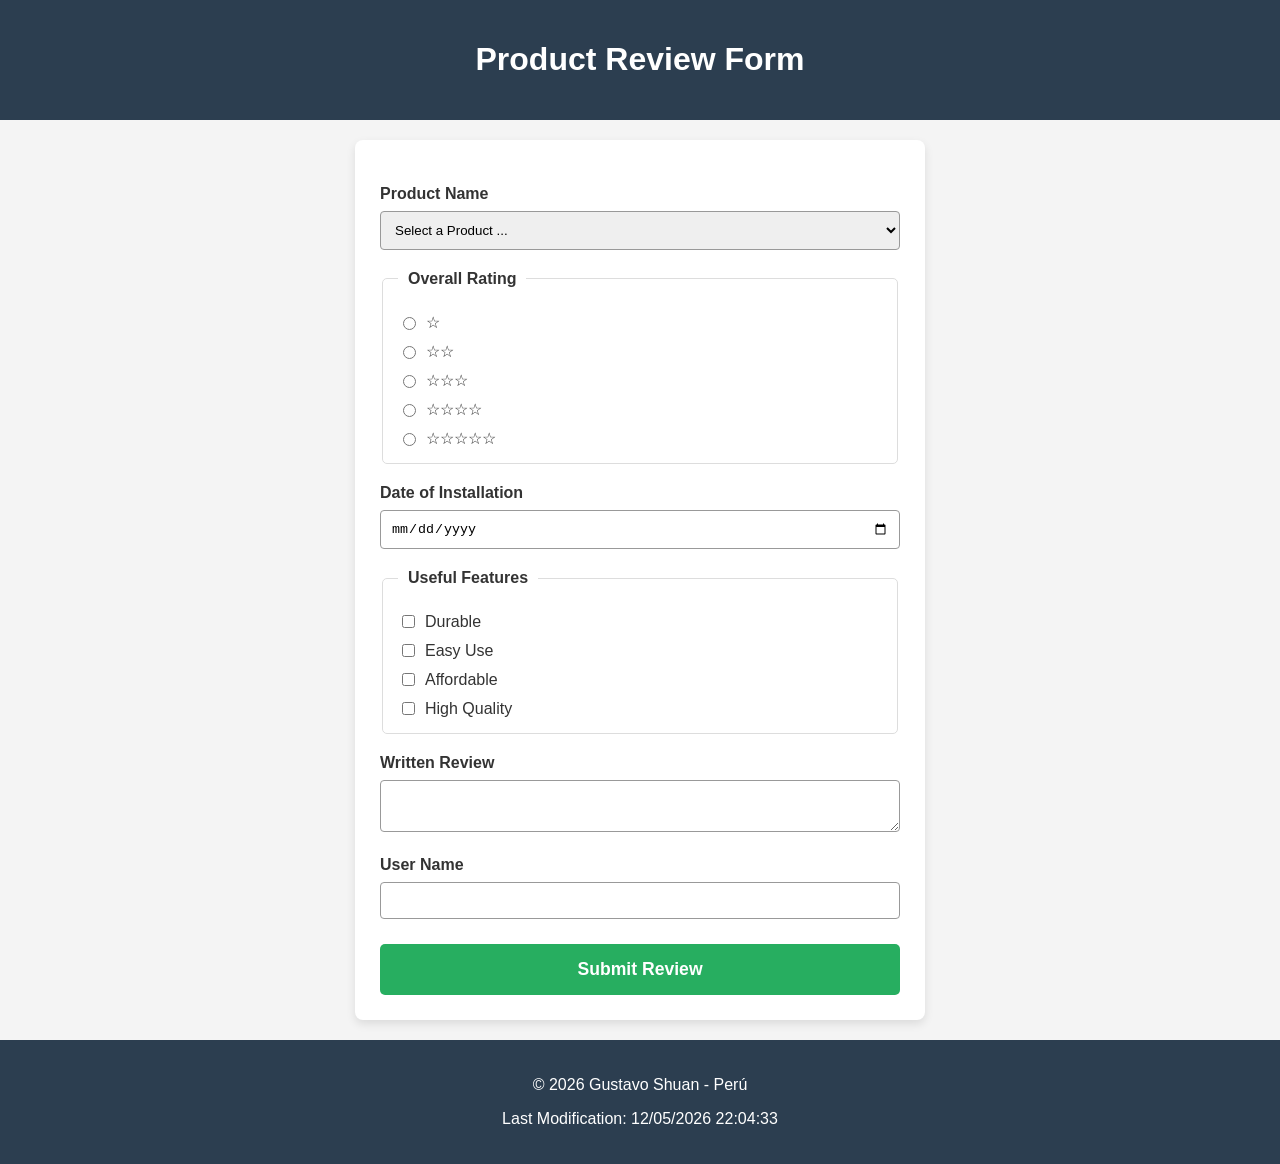
==== form.html @ 3ab2b3a8 "week5.1" ====
<!DOCTYPE html>
<html lang="en">
<head>
<meta charset="UTF-8">
<meta name="viewport" content="width=device-width, initial-scale=1.0">
<title>Product Review</title>

<link rel="stylesheet" href="styles/form.css">
<script src="scripts/form.js" defer></script>
</head>

<body>

<header>
    <h1>Product Review Form</h1>
</header>

<main>
<form method="get" action="review.html">

    <!-- Product -->
    <label for="product">Product Name</label>
    <select id="product" name="product" required>
        <option value="" disabled selected>Select a Product ...</option>
    </select>

    <!-- Rating -->
    <fieldset>
        <legend>Overall Rating</legend>

        <label><input type="radio" name="rating" value="1" required> ☆</label>
        <label><input type="radio" name="rating" value="2"> ☆☆</label>
        <label><input type="radio" name="rating" value="3"> ☆☆☆</label>
        <label><input type="radio" name="rating" value="4"> ☆☆☆☆</label>
        <label><input type="radio" name="rating" value="5"> ☆☆☆☆☆</label>
    </fieldset>

    <!-- Date -->
    <label for="date">Date of Installation</label>
    <input type="date" id="date" name="date" required>

    <!-- Features -->
    <fieldset>
        <legend>Useful Features</legend>

        <label><input type="checkbox" name="features[]" value="Durable"> Durable</label>
        <label><input type="checkbox" name="features[]" value="Easy Use"> Easy Use</label>
        <label><input type="checkbox" name="features[]" value="Affordable"> Affordable</label>
        <label><input type="checkbox" name="features[]" value="High Quality"> High Quality</label>
    </fieldset>

    <!-- Review -->
    <label for="review">Written Review</label>
    <textarea id="review" name="review"></textarea>

    <!-- Name -->
    <label for="username">User Name</label>
    <input type="text" id="username" name="username">

    <!-- Submit -->
    <input type="submit" value="Submit Review">

</form>
</main>

<footer>
    <p>© <span id="year"></span> Gustavo Shuan - Perú</p>
    <p id="lastModified"></p>
</footer>

</body>
</html>
---- styles/form.css ----
* {
    box-sizing: border-box;
}

body {
    font-family: Arial, sans-serif;
    margin: 0;
    background: #f4f4f4;
    color: #333;
}

header, footer {
    background: #2c3e50;
    color: white;
    text-align: center;
    padding: 20px;
}

main {
    max-width: 600px;
    margin: 20px auto;
    padding: 0 15px;
}

form {
    background: white;
    padding: 25px;
    border-radius: 8px;
    box-shadow: 0 4px 10px rgba(0,0,0,0.1);
}

label {
    display: block;
    margin-top: 20px;
    font-weight: bold;
}

input[type="text"],
input[type="date"],
select,
textarea {
    width: 100%;
    padding: 10px;
    margin-top: 8px;
    border: 1px solid #999;
    border-radius: 4px;
}

input:focus,
select:focus,
textarea:focus {
    outline: 2px solid #27ae60;
    border-color: #27ae60;
}

fieldset {
    margin-top: 20px;
    border: 1px solid #ddd;
    border-radius: 5px;
    padding: 15px;
}

legend {
    padding: 0 10px;
    font-weight: bold;
}

fieldset label {
    font-weight: normal;
    margin-top: 10px;
    display: flex;
    align-items: center;
}

input[type="radio"],
input[type="checkbox"] {
    width: auto;
    margin-right: 10px;
}

input[type="submit"] {
    margin-top: 25px;
    width: 100%;
    background: #27ae60;
    color: white;
    border: none;
    padding: 15px;
    border-radius: 5px;
    font-size: 1.1rem;
    font-weight: bold;
    cursor: pointer;
    transition: background 0.3s ease;
}

input[type="submit"]:hover {
    background: #219150;
}

input[type="submit"]:active {
    transform: scale(0.98);
}

/* Responsive */
@media (max-width: 500px) {
    form {
        padding: 15px;
    }

    header, footer {
        padding: 15px;
    }
}
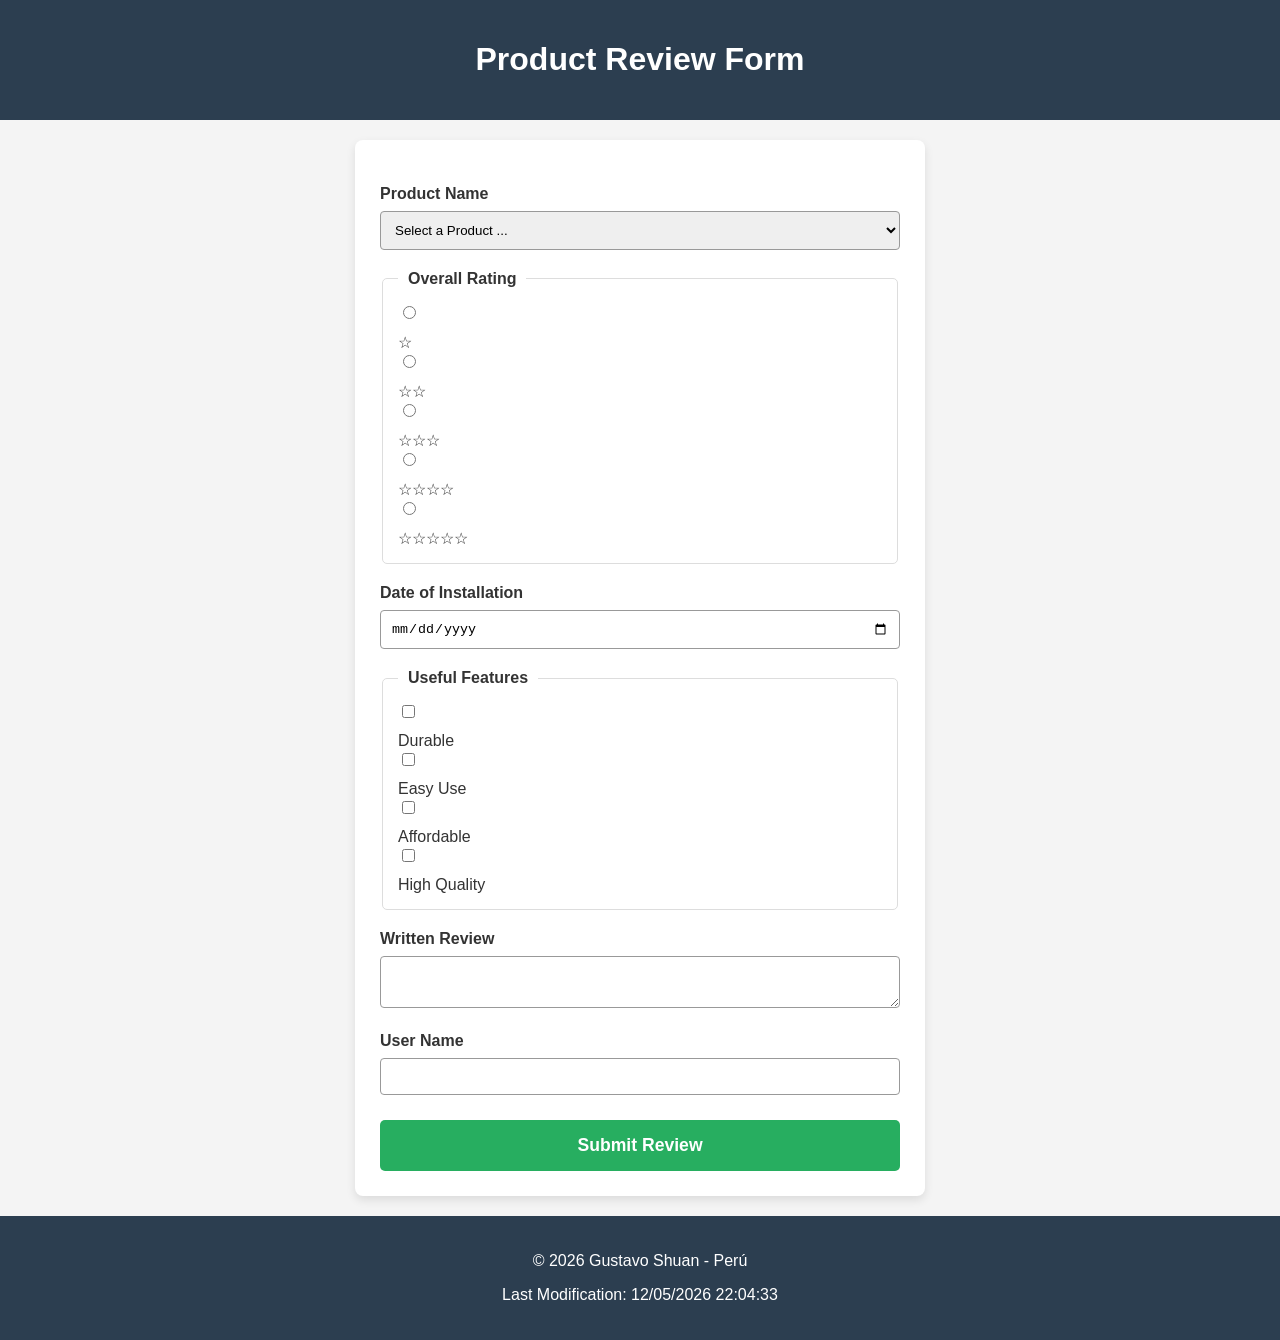
==== commit 4a793447: "week 5.3" ====
--- a/form.html
+++ b/form.html
@@ -3,6 +3,8 @@
 <head>
 <meta charset="UTF-8">
 <meta name="viewport" content="width=device-width, initial-scale=1.0">
+<meta name="description" content="Product review form where users can submit ratings, features, and feedback about products.">
+<meta name="author" content="Gustavo Shuan">
 <title>Product Review</title>
 
 <link rel="stylesheet" href="styles/form.css">
@@ -25,29 +27,47 @@
     </select>
 
     <!-- Rating -->
-    <fieldset>
-        <legend>Overall Rating</legend>
+<fieldset>
+    <legend>Overall Rating</legend>
 
-        <label><input type="radio" name="rating" value="1" required> ☆</label>
-        <label><input type="radio" name="rating" value="2"> ☆☆</label>
-        <label><input type="radio" name="rating" value="3"> ☆☆☆</label>
-        <label><input type="radio" name="rating" value="4"> ☆☆☆☆</label>
-        <label><input type="radio" name="rating" value="5"> ☆☆☆☆☆</label>
-    </fieldset>
+    <input type="radio" id="rating1" name="rating" value="1" required>
+    <label for="rating1">☆</label>
+
+    <input type="radio" id="rating2" name="rating" value="2" required>
+    <label for="rating2">☆☆</label>
+
+    <input type="radio" id="rating3" name="rating" value="3" required>
+    <label for="rating3">☆☆☆</label>
+
+    <input type="radio" id="rating4" name="rating" value="4" required>
+    <label for="rating4">☆☆☆☆</label>
+
+    <input type="radio" id="rating5" name="rating" value="5" required>
+    <label for="rating5">☆☆☆☆☆</label>
+
+</fieldset>
 
     <!-- Date -->
     <label for="date">Date of Installation</label>
     <input type="date" id="date" name="date" required>
 
     <!-- Features -->
-    <fieldset>
-        <legend>Useful Features</legend>
+<fieldset>
+    <legend>Useful Features</legend>
 
-        <label><input type="checkbox" name="features[]" value="Durable"> Durable</label>
-        <label><input type="checkbox" name="features[]" value="Easy Use"> Easy Use</label>
-        <label><input type="checkbox" name="features[]" value="Affordable"> Affordable</label>
-        <label><input type="checkbox" name="features[]" value="High Quality"> High Quality</label>
-    </fieldset>
+    <input type="checkbox" id="durable" name="features[]" value="Durable">
+    <label for="durable">Durable</label>
+
+    <input type="checkbox" id="easy" name="features[]" value="Easy Use">
+    <label for="easy">Easy Use</label>
+
+    <input type="checkbox" id="affordable" name="features[]" value="Affordable">
+    <label for="affordable">Affordable</label>
+
+    <input type="checkbox" id="quality" name="features[]" value="High Quality">
+    <label for="quality">High Quality</label>
+
+</fieldset>
 
     <!-- Review -->
     <label for="review">Written Review</label>
